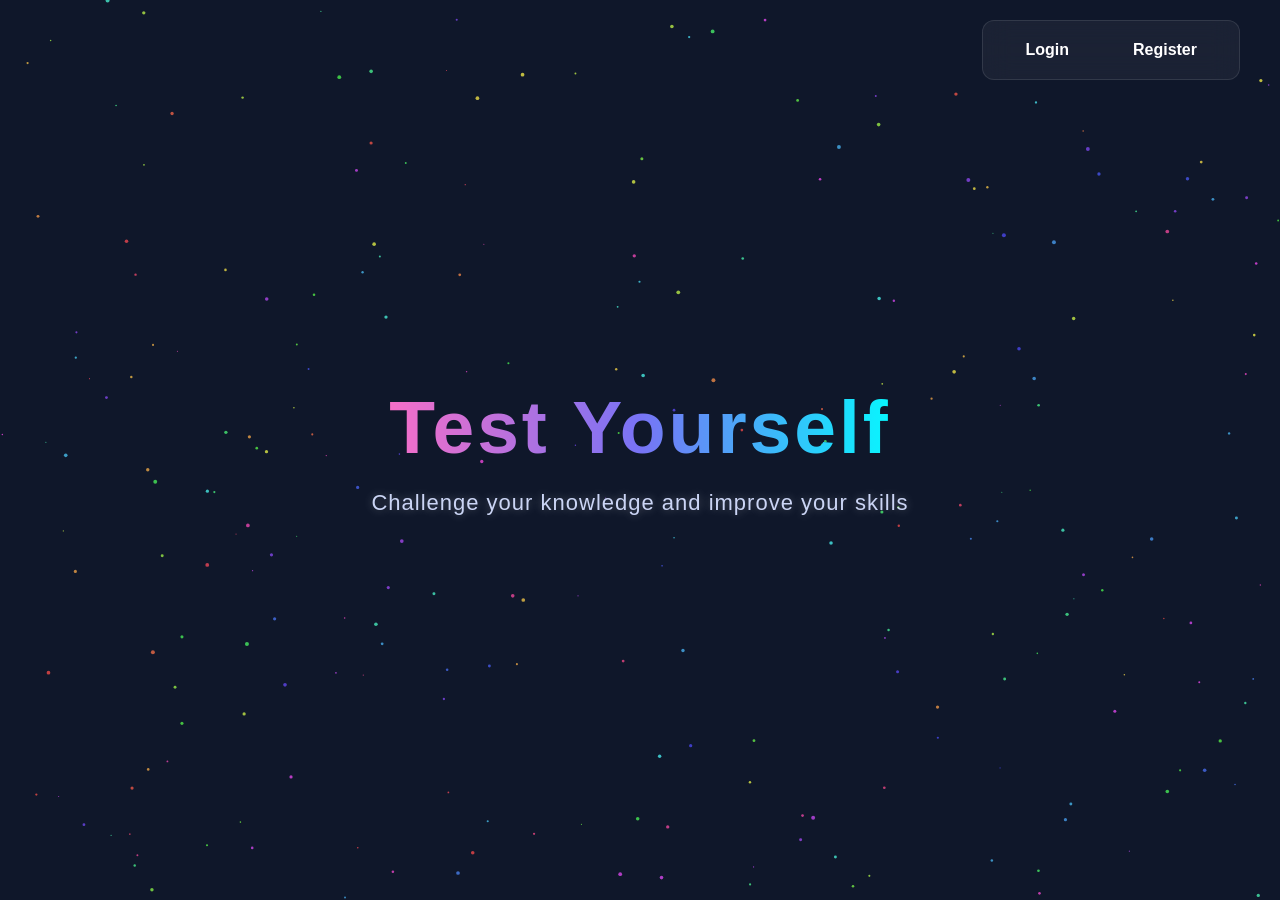
==== frontend/index.html @ 65dc47ad "Added index.html by Sheodutta Shivam" ====
<!DOCTYPE html>
<html lang="en">
<head>
<meta charset="UTF-8">
<title>Test Yourself</title>
<style>
*{
  margin:0;
  padding:0;
  box-sizing:border-box;
  font-family:Arial, sans-serif;
}

body{
  height:100vh;
  overflow:hidden;
  background:#0f172a; /* Solid dark futuristic background */
  position:relative;
}

/* Canvas for particles */
#bgCanvas{
  position:fixed;
  top:0;
  left:0;
  width:100%;
  height:100%;
  z-index:0;
}

/* Glassmorphism navbar */
.navbar{
  position:absolute;
  top:20px;
  right:40px;
  display:flex;
  gap:20px;
  padding:10px 20px;
  backdrop-filter:blur(14px);
  background:rgba(255,255,255,0.05);
  border-radius:12px;
  border:1px solid rgba(255,255,255,0.1);
  z-index:10;
}

.navbar a{
  text-decoration:none;
  color:white;
  font-weight:bold;
  padding:10px 22px;
  border-radius:8px;
  transition:.4s;
  position:relative;
  overflow:hidden;
}

.navbar a::before{
  content:"";
  position:absolute;
  top:0;
  left:-100%;
  width:100%;
  height:100%;
  background:linear-gradient(90deg,transparent,#ff6ec4,#7873f5,#00ffff,transparent);
  transition:.5s;
}

.navbar a:hover::before{
  left:100%;
}

.navbar a:hover{
  background:rgba(255,255,255,0.08);
  box-shadow:0 0 20px rgba(255,100,200,.5);
}

/* Center content */
.center{
  position:absolute;
  top:50%;
  left:50%;
  transform:translate(-50%,-50%);
  text-align:center;
  z-index:5;
}

/* Neon glowing title */
.title{
  font-size:75px;
  font-weight:bold;
  letter-spacing:3px;
  background:linear-gradient(90deg,#ff6ec4,#7873f5,#00ffff);
  -webkit-background-clip:text;
  color:transparent;
  animation:glow 4s infinite alternate;
}

@keyframes glow{
  0%{text-shadow:0 0 15px rgba(255,100,200,.4);}
  100%{text-shadow:0 0 40px rgba(120,115,245,.9),0 0 80px rgba(0,255,255,.7);}
}

/* Subtitle */
.subtitle{
  margin-top:20px;
  font-size:22px;
  color:#cbd5f5;
  letter-spacing:1px;
  text-shadow:0 0 10px rgba(255,255,255,0.3);
  z-index:5;
}

/* Floating neon bubbles */
.bubbles{
  position:fixed;
  width:100%;
  height:100%;
  overflow:hidden;
  pointer-events:none;
  z-index:2;
}

.bubbles span{
  position:absolute;
  bottom:-120px;
  background:rgba(255,255,255,0.15);
  border-radius:50%;
  animation:rise 18s linear infinite;
  box-shadow:0 0 15px rgba(255,255,255,0.5), inset 0 0 10px rgba(255,255,255,0.2);
}

.bubbles span:nth-child(1){left:10%; width:40px; height:40px; animation-duration:12s;}
.bubbles span:nth-child(2){left:25%; width:25px; height:25px; animation-duration:16s;}
.bubbles span:nth-child(3){left:40%; width:50px; height:50px; animation-duration:10s;}
.bubbles span:nth-child(4){left:55%; width:30px; height:30px; animation-duration:18s;}
.bubbles span:nth-child(5){left:70%; width:20px; height:20px; animation-duration:20s;}
.bubbles span:nth-child(6){left:85%; width:45px; height:45px; animation-duration:14s;}
.bubbles span:nth-child(7){left:50%; width:35px; height:35px; animation-duration:15s;}

@keyframes rise{
  0%{transform:translateY(0) scale(1); opacity:.7;}
  100%{transform:translateY(-130vh) scale(1.3); opacity:0;}
}
</style>
</head>
<body>

<canvas id="bgCanvas"></canvas>

<div class="bubbles">
  <span></span><span></span><span></span>
  <span></span><span></span><span></span><span></span>
</div>

<div class="navbar">
  <a href="#">Login</a>
  <a href="#">Register</a>
</div>

<div class="center">
  <div class="title">Test Yourself</div>
  <div class="subtitle">Challenge your knowledge and improve your skills</div>
</div>

<script>
// Particles only (no concentric circles)
const canvas = document.getElementById('bgCanvas');
const ctx = canvas.getContext('2d');
let w = canvas.width = window.innerWidth;
let h = canvas.height = window.innerHeight;

class Particle{
  constructor(){
    this.x = Math.random()*w;
    this.y = Math.random()*h;
    this.radius = Math.random()*1.5+0.5;
    this.dx = (Math.random()-0.5)*0.3;
    this.dy = (Math.random()-0.5)*0.3;
    this.color = `hsla(${Math.random()*360}, 80%, 60%, 0.8)`;
  }
  update(){
    this.x += this.dx;
    this.y += this.dy;
    if(this.x<0)this.x=w;
    if(this.x>w)this.x=0;
    if(this.y<0)this.y=h;
    if(this.y>h)this.y=0;
  }
  draw(){
    ctx.beginPath();
    ctx.arc(this.x,this.y,this.radius,0,Math.PI*2);
    ctx.fillStyle = this.color;
    ctx.fill();
  }
}

let particles = [];
for(let i=0;i<250;i++){
  particles.push(new Particle());
}

function animate(){
  ctx.clearRect(0,0,w,h); // Clear canvas for smooth animation
  particles.forEach(p=>{
    p.update();
    p.draw();
  });
  requestAnimationFrame(animate);
}
animate();

window.addEventListener('resize',()=>{
  w = canvas.width = window.innerWidth;
  h = canvas.height = window.innerHeight;
});
</script>

</body>
</html>
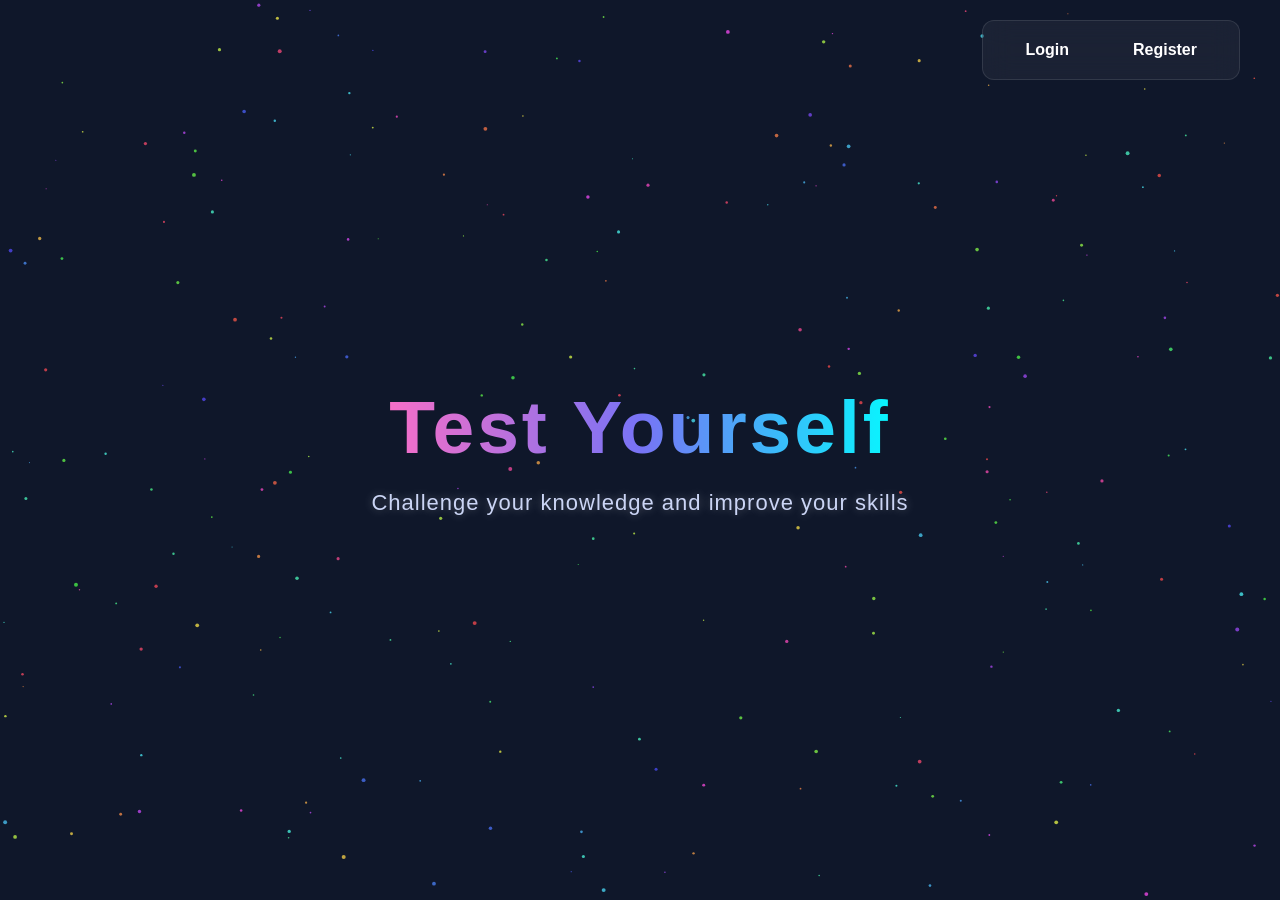
==== commit bb247bda: "Updated index.html (login.html and register.html linked) by sheodutta Shivam" ====
--- a/frontend/index.html
+++ b/frontend/index.html
@@ -4,75 +4,75 @@
 <meta charset="UTF-8">
 <title>Test Yourself</title>
 <style>
-*{
-  margin:0;
-  padding:0;
-  box-sizing:border-box;
-  font-family:Arial, sans-serif;
-}
-
-body{
-  height:100vh;
-  overflow:hidden;
-  background:#0f172a; /* Solid dark futuristic background */
-  position:relative;
-}
+    *{
+        margin:0;
+        padding:0;
+        box-sizing:border-box;
+        font-family:Arial, sans-serif;
+    }
+
+    body{
+        height:100vh;
+        overflow:hidden;
+        background:#0f172a; /* Solid dark futuristic background */
+        position:relative;
+    }
 
 /* Canvas for particles */
-#bgCanvas{
-  position:fixed;
-  top:0;
-  left:0;
-  width:100%;
-  height:100%;
-  z-index:0;
-}
+    #bgCanvas{
+        position:fixed;
+        top:0;
+        left:0;
+        width:100%;
+        height:100%;
+        z-index:0;
+    }
 
 /* Glassmorphism navbar */
-.navbar{
-  position:absolute;
-  top:20px;
-  right:40px;
-  display:flex;
-  gap:20px;
-  padding:10px 20px;
-  backdrop-filter:blur(14px);
-  background:rgba(255,255,255,0.05);
-  border-radius:12px;
-  border:1px solid rgba(255,255,255,0.1);
-  z-index:10;
-}
-
-.navbar a{
-  text-decoration:none;
-  color:white;
-  font-weight:bold;
-  padding:10px 22px;
-  border-radius:8px;
-  transition:.4s;
-  position:relative;
-  overflow:hidden;
-}
-
-.navbar a::before{
-  content:"";
-  position:absolute;
-  top:0;
-  left:-100%;
-  width:100%;
-  height:100%;
-  background:linear-gradient(90deg,transparent,#ff6ec4,#7873f5,#00ffff,transparent);
-  transition:.5s;
-}
-
-.navbar a:hover::before{
-  left:100%;
-}
-
-.navbar a:hover{
-  background:rgba(255,255,255,0.08);
-  box-shadow:0 0 20px rgba(255,100,200,.5);
-}
+    .navbar{
+        position:absolute;
+        top:20px;
+        right:40px;
+        display:flex;
+        gap:20px;
+        padding:10px 20px;
+        backdrop-filter:blur(14px);
+        background:rgba(255,255,255,0.05);
+        border-radius:12px;
+        border:1px solid rgba(255,255,255,0.1);
+        z-index:10;
+    }
+
+    .navbar a{
+        text-decoration:none;
+        color:white;
+        font-weight:bold;
+        padding:10px 22px;
+        border-radius:8px;
+        transition:.4s;
+        position:relative;
+        overflow:hidden;
+    }
+
+    .navbar a::before{
+        content:"";
+        position:absolute;
+        top:0;
+        left:-100%;
+        width:100%;
+        height:100%;
+        background:linear-gradient(90deg,transparent,#ff6ec4,#7873f5,#00ffff,transparent);
+        transition:.5s;
+    }
+
+    .navbar a:hover::before{
+        left:100%;
+    }
+
+    .navbar a:hover{
+        background:rgba(255,255,255,0.08);
+        box-shadow:0 0 20px rgba(255,100,200,.5);
+    }
 
 /* Center content */
 .center{
@@ -91,6 +91,7 @@
   letter-spacing:3px;
   background:linear-gradient(90deg,#ff6ec4,#7873f5,#00ffff);
   -webkit-background-clip:text;
+  background-clip:text;
   color:transparent;
   animation:glow 4s infinite alternate;
 }
@@ -153,8 +154,8 @@
 </div>
 
 <div class="navbar">
-  <a href="#">Login</a>
-  <a href="#">Register</a>
+  <a href="login.html">Login</a>
+  <a href="register.html">Register</a>
 </div>
 
 <div class="center">
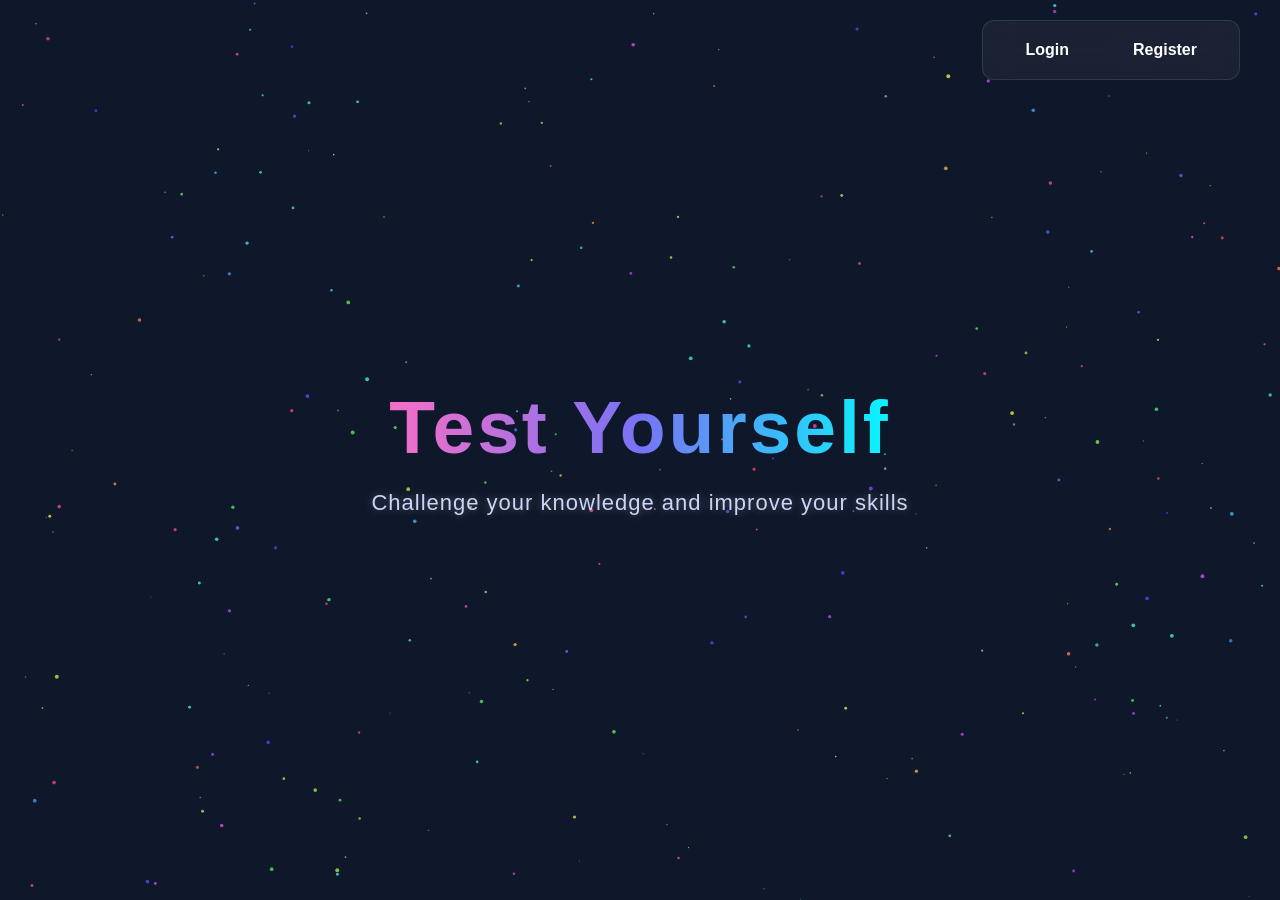
==== commit fa115362: "Merge branch 'main' of https://github.com/Creativeexpression/Mini-Online-Test-Website" ====
--- a/frontend/index.html
+++ b/frontend/index.html
@@ -3,146 +3,7 @@
 <head>
 <meta charset="UTF-8">
 <title>Test Yourself</title>
-<style>
-    *{
-        margin:0;
-        padding:0;
-        box-sizing:border-box;
-        font-family:Arial, sans-serif;
-    }
-
-    body{
-        height:100vh;
-        overflow:hidden;
-        background:#0f172a; /* Solid dark futuristic background */
-        position:relative;
-    }
-
-/* Canvas for particles */
-    #bgCanvas{
-        position:fixed;
-        top:0;
-        left:0;
-        width:100%;
-        height:100%;
-        z-index:0;
-    }
-
-/* Glassmorphism navbar */
-    .navbar{
-        position:absolute;
-        top:20px;
-        right:40px;
-        display:flex;
-        gap:20px;
-        padding:10px 20px;
-        backdrop-filter:blur(14px);
-        background:rgba(255,255,255,0.05);
-        border-radius:12px;
-        border:1px solid rgba(255,255,255,0.1);
-        z-index:10;
-    }
-
-    .navbar a{
-        text-decoration:none;
-        color:white;
-        font-weight:bold;
-        padding:10px 22px;
-        border-radius:8px;
-        transition:.4s;
-        position:relative;
-        overflow:hidden;
-    }
-
-    .navbar a::before{
-        content:"";
-        position:absolute;
-        top:0;
-        left:-100%;
-        width:100%;
-        height:100%;
-        background:linear-gradient(90deg,transparent,#ff6ec4,#7873f5,#00ffff,transparent);
-        transition:.5s;
-    }
-
-    .navbar a:hover::before{
-        left:100%;
-    }
-
-    .navbar a:hover{
-        background:rgba(255,255,255,0.08);
-        box-shadow:0 0 20px rgba(255,100,200,.5);
-    }
-
-/* Center content */
-.center{
-  position:absolute;
-  top:50%;
-  left:50%;
-  transform:translate(-50%,-50%);
-  text-align:center;
-  z-index:5;
-}
-
-/* Neon glowing title */
-.title{
-  font-size:75px;
-  font-weight:bold;
-  letter-spacing:3px;
-  background:linear-gradient(90deg,#ff6ec4,#7873f5,#00ffff);
-  -webkit-background-clip:text;
-  background-clip:text;
-  color:transparent;
-  animation:glow 4s infinite alternate;
-}
-
-@keyframes glow{
-  0%{text-shadow:0 0 15px rgba(255,100,200,.4);}
-  100%{text-shadow:0 0 40px rgba(120,115,245,.9),0 0 80px rgba(0,255,255,.7);}
-}
-
-/* Subtitle */
-.subtitle{
-  margin-top:20px;
-  font-size:22px;
-  color:#cbd5f5;
-  letter-spacing:1px;
-  text-shadow:0 0 10px rgba(255,255,255,0.3);
-  z-index:5;
-}
-
-/* Floating neon bubbles */
-.bubbles{
-  position:fixed;
-  width:100%;
-  height:100%;
-  overflow:hidden;
-  pointer-events:none;
-  z-index:2;
-}
-
-.bubbles span{
-  position:absolute;
-  bottom:-120px;
-  background:rgba(255,255,255,0.15);
-  border-radius:50%;
-  animation:rise 18s linear infinite;
-  box-shadow:0 0 15px rgba(255,255,255,0.5), inset 0 0 10px rgba(255,255,255,0.2);
-}
-
-.bubbles span:nth-child(1){left:10%; width:40px; height:40px; animation-duration:12s;}
-.bubbles span:nth-child(2){left:25%; width:25px; height:25px; animation-duration:16s;}
-.bubbles span:nth-child(3){left:40%; width:50px; height:50px; animation-duration:10s;}
-.bubbles span:nth-child(4){left:55%; width:30px; height:30px; animation-duration:18s;}
-.bubbles span:nth-child(5){left:70%; width:20px; height:20px; animation-duration:20s;}
-.bubbles span:nth-child(6){left:85%; width:45px; height:45px; animation-duration:14s;}
-.bubbles span:nth-child(7){left:50%; width:35px; height:35px; animation-duration:15s;}
-
-@keyframes rise{
-  0%{transform:translateY(0) scale(1); opacity:.7;}
-  100%{transform:translateY(-130vh) scale(1.3); opacity:0;}
-}
-</style>
+<link rel="stylesheet" href="css/style.css">
 </head>
 <body>
 
--- a/frontend/css/style.css
+++ b/frontend/css/style.css
@@ -0,0 +1,138 @@
+*{
+        margin:0;
+        padding:0;
+        box-sizing:border-box;
+        font-family:Arial, sans-serif;
+    }
+
+    body{
+        height:100vh;
+        overflow:hidden;
+        background:#0f172a; /* Solid dark futuristic background */
+        position:relative;
+    }
+
+/* Canvas for particles */
+    #bgCanvas{
+        position:fixed;
+        top:0;
+        left:0;
+        width:100%;
+        height:100%;
+        z-index:0;
+    }
+
+/* Glassmorphism navbar */
+    .navbar{
+        position:absolute;
+        top:20px;
+        right:40px;
+        display:flex;
+        gap:20px;
+        padding:10px 20px;
+        backdrop-filter:blur(14px);
+        background:rgba(255,255,255,0.05);
+        border-radius:12px;
+        border:1px solid rgba(255,255,255,0.1);
+        z-index:10;
+    }
+
+    .navbar a{
+        text-decoration:none;
+        color:white;
+        font-weight:bold;
+        padding:10px 22px;
+        border-radius:8px;
+        transition:.4s;
+        position:relative;
+        overflow:hidden;
+    }
+
+    .navbar a::before{
+        content:"";
+        position:absolute;
+        top:0;
+        left:-100%;
+        width:100%;
+        height:100%;
+        background:linear-gradient(90deg,transparent,#ff6ec4,#7873f5,#00ffff,transparent);
+        transition:.5s;
+    }
+
+    .navbar a:hover::before{
+        left:100%;
+    }
+
+    .navbar a:hover{
+        background:rgba(255,255,255,0.08);
+        box-shadow:0 0 20px rgba(255,100,200,.5);
+    }
+
+/* Center content */
+.center{
+  position:absolute;
+  top:50%;
+  left:50%;
+  transform:translate(-50%,-50%);
+  text-align:center;
+  z-index:5;
+}
+
+/* Neon glowing title */
+.title{
+  font-size:75px;
+  font-weight:bold;
+  letter-spacing:3px;
+  background:linear-gradient(90deg,#ff6ec4,#7873f5,#00ffff);
+  -webkit-background-clip:text;
+  background-clip:text;
+  color:transparent;
+  animation:glow 4s infinite alternate;
+}
+
+@keyframes glow{
+  0%{text-shadow:0 0 15px rgba(255,100,200,.4);}
+  100%{text-shadow:0 0 40px rgba(120,115,245,.9),0 0 80px rgba(0,255,255,.7);}
+}
+
+/* Subtitle */
+.subtitle{
+  margin-top:20px;
+  font-size:22px;
+  color:#cbd5f5;
+  letter-spacing:1px;
+  text-shadow:0 0 10px rgba(255,255,255,0.3);
+  z-index:5;
+}
+
+/* Floating neon bubbles */
+.bubbles{
+  position:fixed;
+  width:100%;
+  height:100%;
+  overflow:hidden;
+  pointer-events:none;
+  z-index:2;
+}
+
+.bubbles span{
+  position:absolute;
+  bottom:-120px;
+  background:rgba(255,255,255,0.15);
+  border-radius:50%;
+  animation:rise 18s linear infinite;
+  box-shadow:0 0 15px rgba(255,255,255,0.5), inset 0 0 10px rgba(255,255,255,0.2);
+}
+
+.bubbles span:nth-child(1){left:10%; width:40px; height:40px; animation-duration:12s;}
+.bubbles span:nth-child(2){left:25%; width:25px; height:25px; animation-duration:16s;}
+.bubbles span:nth-child(3){left:40%; width:50px; height:50px; animation-duration:10s;}
+.bubbles span:nth-child(4){left:55%; width:30px; height:30px; animation-duration:18s;}
+.bubbles span:nth-child(5){left:70%; width:20px; height:20px; animation-duration:20s;}
+.bubbles span:nth-child(6){left:85%; width:45px; height:45px; animation-duration:14s;}
+.bubbles span:nth-child(7){left:50%; width:35px; height:35px; animation-duration:15s;}
+
+@keyframes rise{
+  0%{transform:translateY(0) scale(1); opacity:.7;}
+  100%{transform:translateY(-130vh) scale(1.3); opacity:0;}
+}
